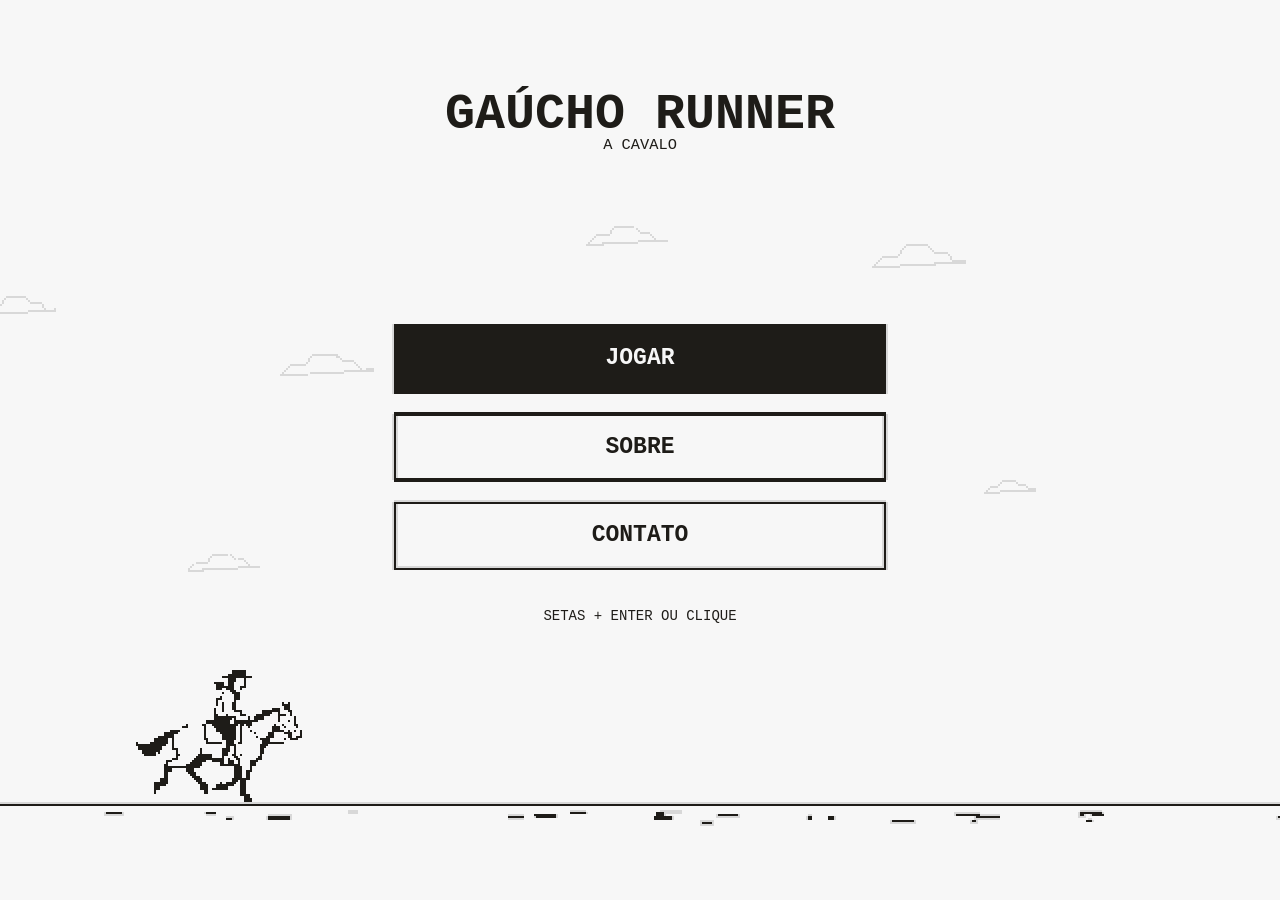
==== gaucho-runner/index.html @ acc57f30 "Gaúcho Runner" ====
﻿<!doctype html>
<html lang="pt-BR">
<head>
  <meta charset="utf-8" />
  <meta name="viewport" content="width=device-width, initial-scale=1, viewport-fit=cover" />
  <title>Gaúcho Runner — a cavalo</title>
  <link rel="stylesheet" href="style.css?v=51" />
</head>
<body>
  <canvas
    id="game"
    role="application"
    aria-label="Corrida infinita em pixel art: um gaúcho montado a cavalo pula cactos e desvia de quero-queros."
  ></canvas>

  <div id="safe-area-probe" aria-hidden="true"></div>

  <div id="touch-controls" class="touch-controls">
    <button id="touch-jump" type="button" aria-label="Pular">PULAR</button>
  </div>

  <div id="rotate-hint" role="dialog" aria-modal="true" aria-labelledby="rotate-title" hidden>
    <div class="rotate-card">
      <h2 id="rotate-title">Melhor na horizontal</h2>
      <p>Vire o celular para jogar com mais espaço. Dá para continuar em pé também.</p>
      <button id="rotate-dismiss" type="button">Continuar em pé</button>
    </div>
  </div>

  <script src="municipios.js?v=51"></script>
  <script src="game.js?v=51"></script>
</body>
</html>
---- gaucho-runner/style.css ----
:root {
  --paper: #F7F7F7;
  --ink: #1E1C18;
}

* { box-sizing: border-box; }

html,
body {
  margin: 0;
  width: 100%;
  height: 100%;
  overflow: hidden;
  background: var(--paper);
  overscroll-behavior: none;
}

body {
  position: relative;
  -webkit-tap-highlight-color: transparent;
}

/* o jogo é a página inteira: nada de moldura */
canvas {
  display: block;
  width: 100vw;
  height: 100vh;
  cursor: default;
  outline: none;
  touch-action: none;
  image-rendering: pixelated;
  image-rendering: crisp-edges;
}

/* sonda invisível: resolve as env() de safe area para o canvas/HUD */
#safe-area-probe {
  position: fixed;
  inset: 0;
  visibility: hidden;
  pointer-events: none;
  padding:
    env(safe-area-inset-top)
    env(safe-area-inset-right)
    env(safe-area-inset-bottom)
    env(safe-area-inset-left);
}

/* controles separados de toque (só em aparelhos com ponteiro grosso) */
.touch-controls {
  display: none;
  position: fixed;
  left: 0;
  right: 0;
  bottom: 0;
  z-index: 5;
  align-items: flex-end;
  justify-content: flex-end;
  pointer-events: none;
  padding:
    0
    calc(16px + env(safe-area-inset-right))
    calc(14px + env(safe-area-inset-bottom))
    calc(16px + env(safe-area-inset-left));
  font-family: Consolas, "Lucida Console", "SFMono-Regular", Menlo, "Courier New", monospace;
}

body.touch.playing .touch-controls {
  display: flex;
}

.touch-controls button {
  pointer-events: auto;
  width: clamp(96px, 27vw, 150px);
  height: clamp(48px, 8vh, 60px);
  border: 1.5px solid var(--ink);
  border-radius: 0;
  background: var(--paper);
  color: var(--ink);
  font: 700 clamp(13px, 3.6vw, 18px) Consolas, "Lucida Console", "SFMono-Regular", Menlo, "Courier New", monospace;
  letter-spacing: 0.04em;
  touch-action: none;
  user-select: none;
  -webkit-user-select: none;
  -webkit-tap-highlight-color: transparent;
}

.touch-controls button.is-active {
  background: var(--ink);
  color: var(--paper);
}

/* aviso de orientação em celular em pé */
#rotate-hint {
  position: fixed;
  inset: 0;
  z-index: 20;
  display: grid;
  place-items: center;
  padding:
    calc(20px + env(safe-area-inset-top))
    calc(20px + env(safe-area-inset-right))
    calc(20px + env(safe-area-inset-bottom))
    calc(20px + env(safe-area-inset-left));
  background: rgba(247, 247, 247, 0.95);
  color: var(--ink);
  font-family: Consolas, "Lucida Console", "SFMono-Regular", Menlo, "Courier New", monospace;
}

#rotate-hint[hidden] {
  display: none;
}

.rotate-card {
  width: min(340px, 100%);
  border: 1.5px solid var(--ink);
  padding: 22px;
  background: var(--paper);
  text-align: center;
}

.rotate-card h2 {
  margin: 0 0 10px;
  font-size: 21px;
  line-height: 1.2;
}

.rotate-card p {
  margin: 0 0 18px;
  font-size: 14px;
  line-height: 1.5;
}

.rotate-card button {
  width: 100%;
  min-height: 44px;
  border: 1.5px solid var(--ink);
  background: var(--ink);
  color: var(--paper);
  font: 700 14px Consolas, "Lucida Console", "SFMono-Regular", Menlo, "Courier New", monospace;
  cursor: pointer;
}
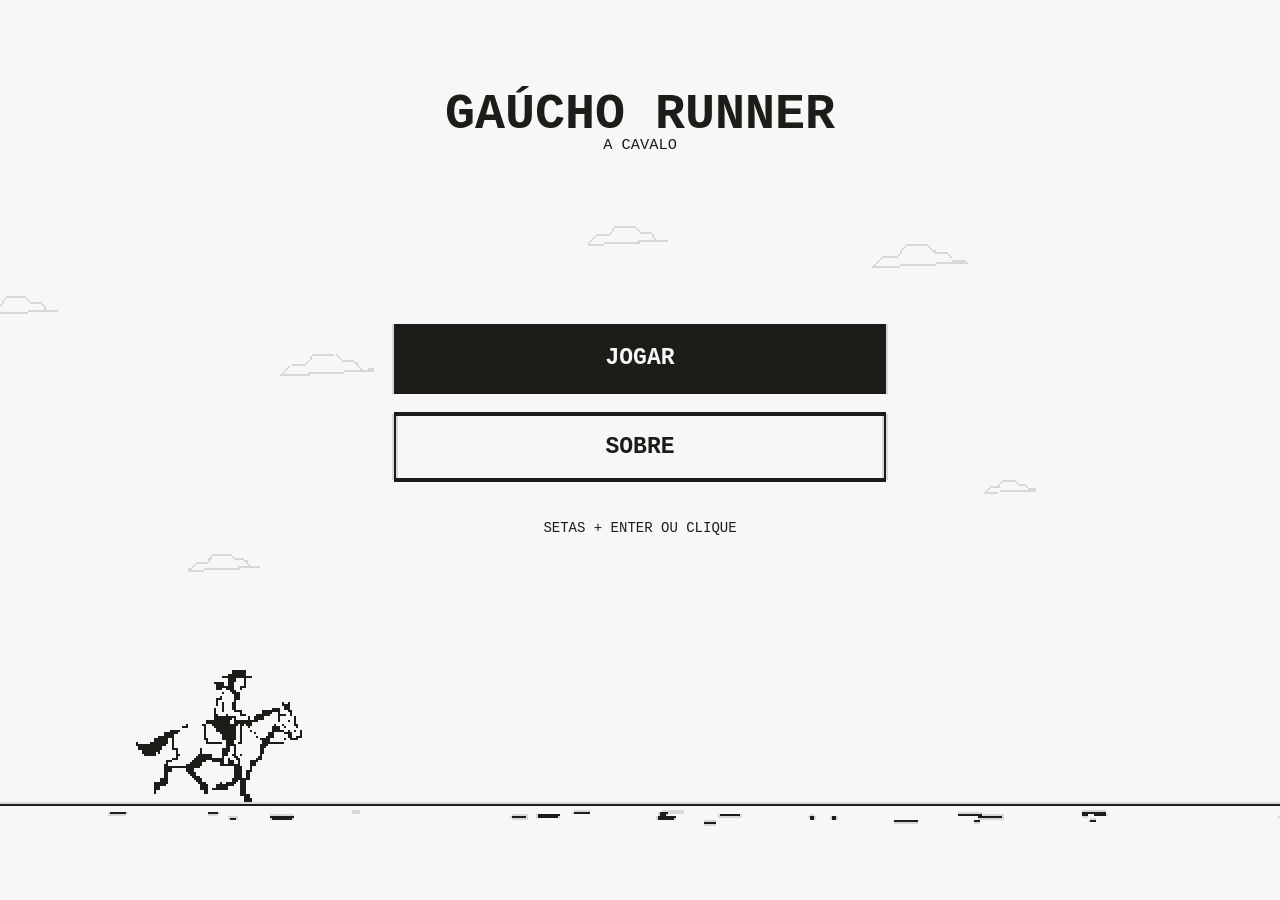
==== commit 698f5121: "Menu sem o item CONTATO: tudo no painel SOBRE, com o e-mail de contato" ====
--- a/gaucho-runner/index.html
+++ b/gaucho-runner/index.html
@@ -4,7 +4,7 @@
   <meta charset="utf-8" />
   <meta name="viewport" content="width=device-width, initial-scale=1, viewport-fit=cover" />
   <title>Gaúcho Runner — a cavalo</title>
-  <link rel="stylesheet" href="style.css?v=51" />
+  <link rel="stylesheet" href="style.css?v=52" />
 </head>
 <body>
   <canvas
@@ -27,7 +27,7 @@
     </div>
   </div>
 
-  <script src="municipios.js?v=51"></script>
-  <script src="game.js?v=51"></script>
+  <script src="municipios.js?v=52"></script>
+  <script src="game.js?v=52"></script>
 </body>
 </html>
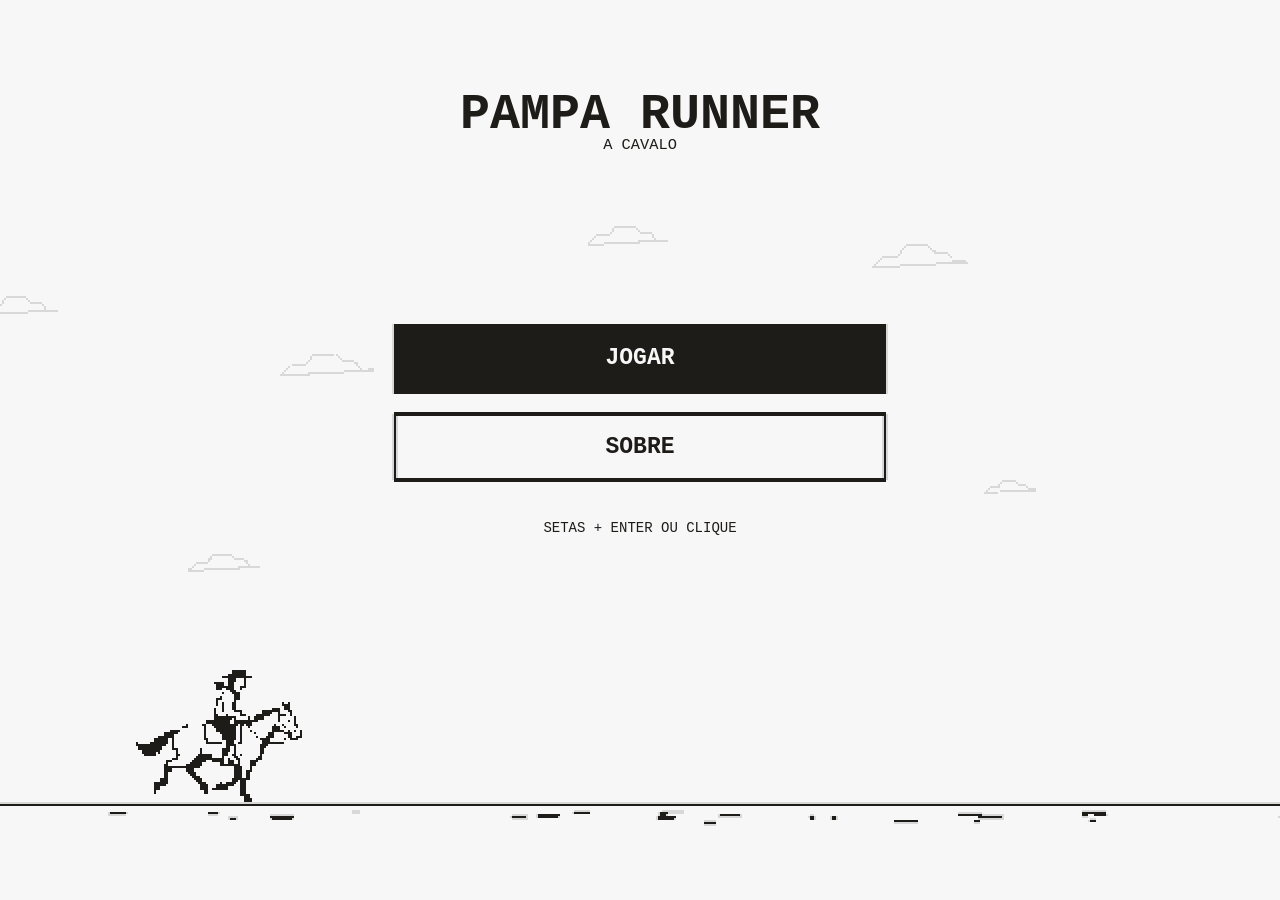
==== commit 263012b7: "Renomeia o jogo para Pampa Runner" ====
--- a/gaucho-runner/index.html
+++ b/gaucho-runner/index.html
@@ -3,8 +3,8 @@
 <head>
   <meta charset="utf-8" />
   <meta name="viewport" content="width=device-width, initial-scale=1, viewport-fit=cover" />
-  <title>Gaúcho Runner — a cavalo</title>
-  <link rel="stylesheet" href="style.css?v=52" />
+  <title>Pampa Runner — a cavalo</title>
+  <link rel="stylesheet" href="style.css?v=53" />
 </head>
 <body>
   <canvas
@@ -27,7 +27,7 @@
     </div>
   </div>
 
-  <script src="municipios.js?v=52"></script>
-  <script src="game.js?v=52"></script>
+  <script src="municipios.js?v=53"></script>
+  <script src="game.js?v=53"></script>
 </body>
 </html>
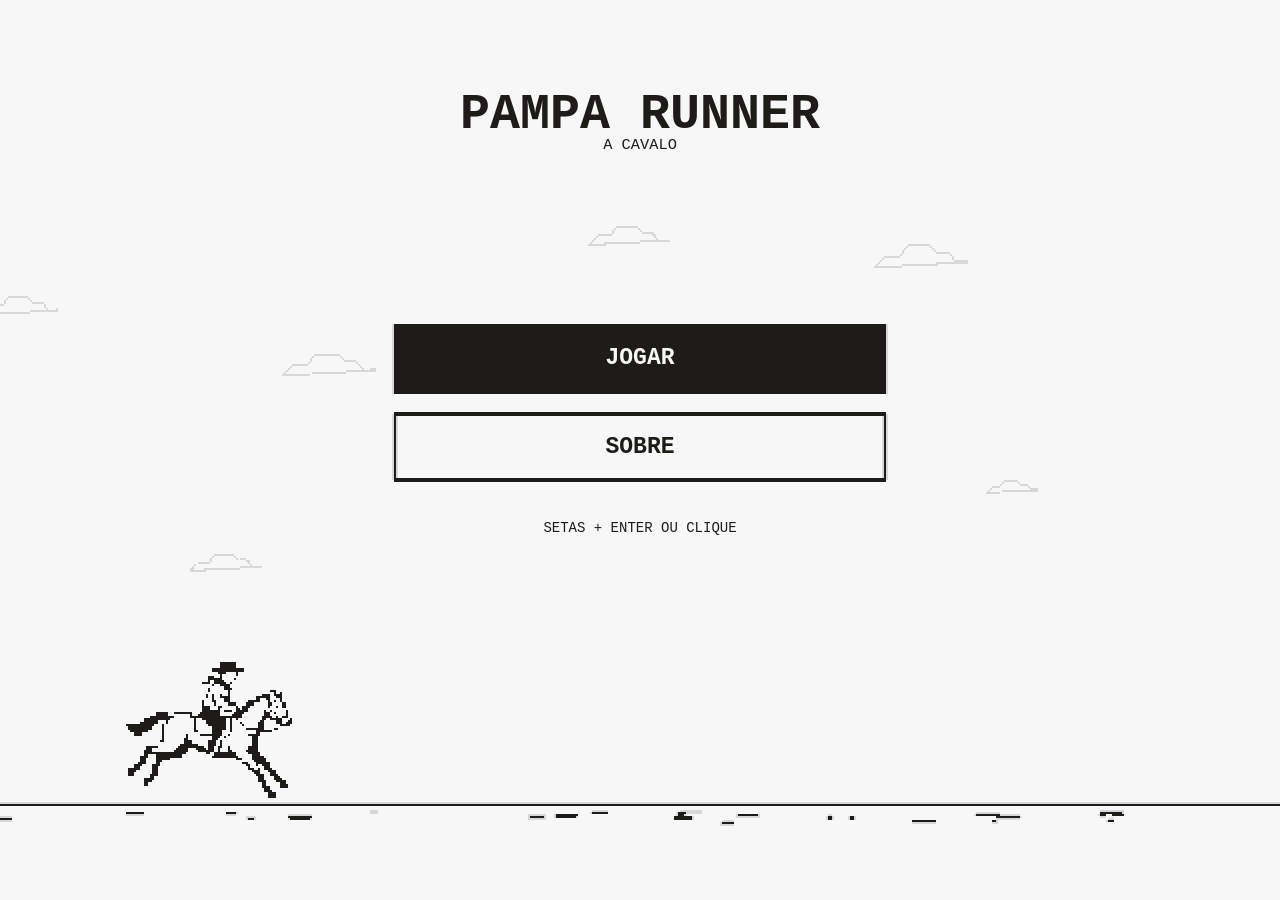
==== commit 6ca8fe11: "Sobre: nova descricao do jogo, texto centralizado" ====
--- a/gaucho-runner/index.html
+++ b/gaucho-runner/index.html
@@ -4,7 +4,7 @@
   <meta charset="utf-8" />
   <meta name="viewport" content="width=device-width, initial-scale=1, viewport-fit=cover" />
   <title>Pampa Runner — a cavalo</title>
-  <link rel="stylesheet" href="style.css?v=53" />
+  <link rel="stylesheet" href="style.css?v=54" />
 </head>
 <body>
   <canvas
@@ -27,7 +27,7 @@
     </div>
   </div>
 
-  <script src="municipios.js?v=53"></script>
-  <script src="game.js?v=53"></script>
+  <script src="municipios.js?v=54"></script>
+  <script src="game.js?v=54"></script>
 </body>
 </html>
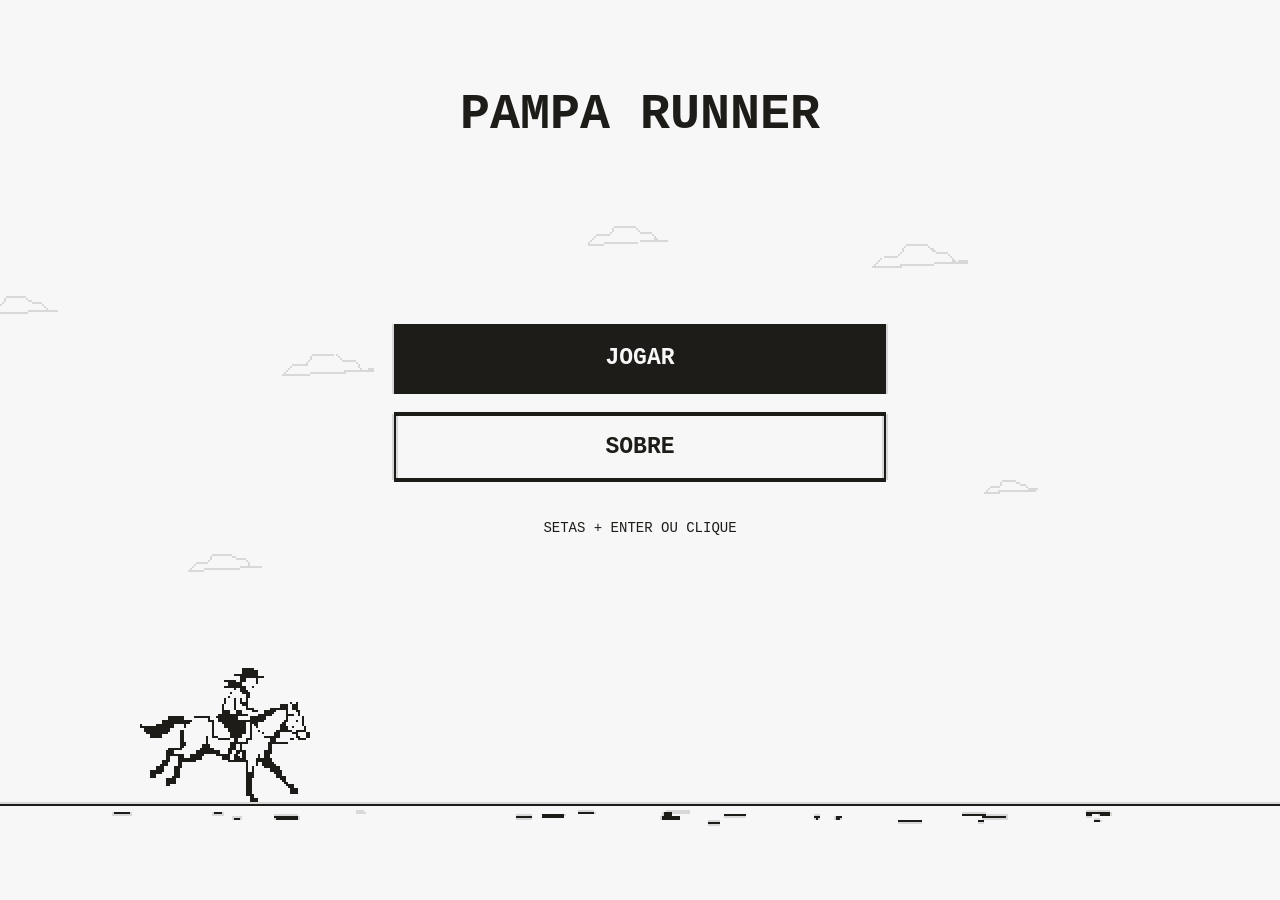
==== commit 41ad8721: "Sobre: remove o agradecimento e o 'a cavalo', adiciona botao COPIAR E-MAIL" ====
--- a/gaucho-runner/index.html
+++ b/gaucho-runner/index.html
@@ -3,8 +3,8 @@
 <head>
   <meta charset="utf-8" />
   <meta name="viewport" content="width=device-width, initial-scale=1, viewport-fit=cover" />
-  <title>Pampa Runner — a cavalo</title>
-  <link rel="stylesheet" href="style.css?v=54" />
+  <title>Pampa Runner</title>
+  <link rel="stylesheet" href="style.css?v=55" />
 </head>
 <body>
   <canvas
@@ -27,7 +27,7 @@
     </div>
   </div>
 
-  <script src="municipios.js?v=54"></script>
-  <script src="game.js?v=54"></script>
+  <script src="municipios.js?v=55"></script>
+  <script src="game.js?v=55"></script>
 </body>
 </html>
